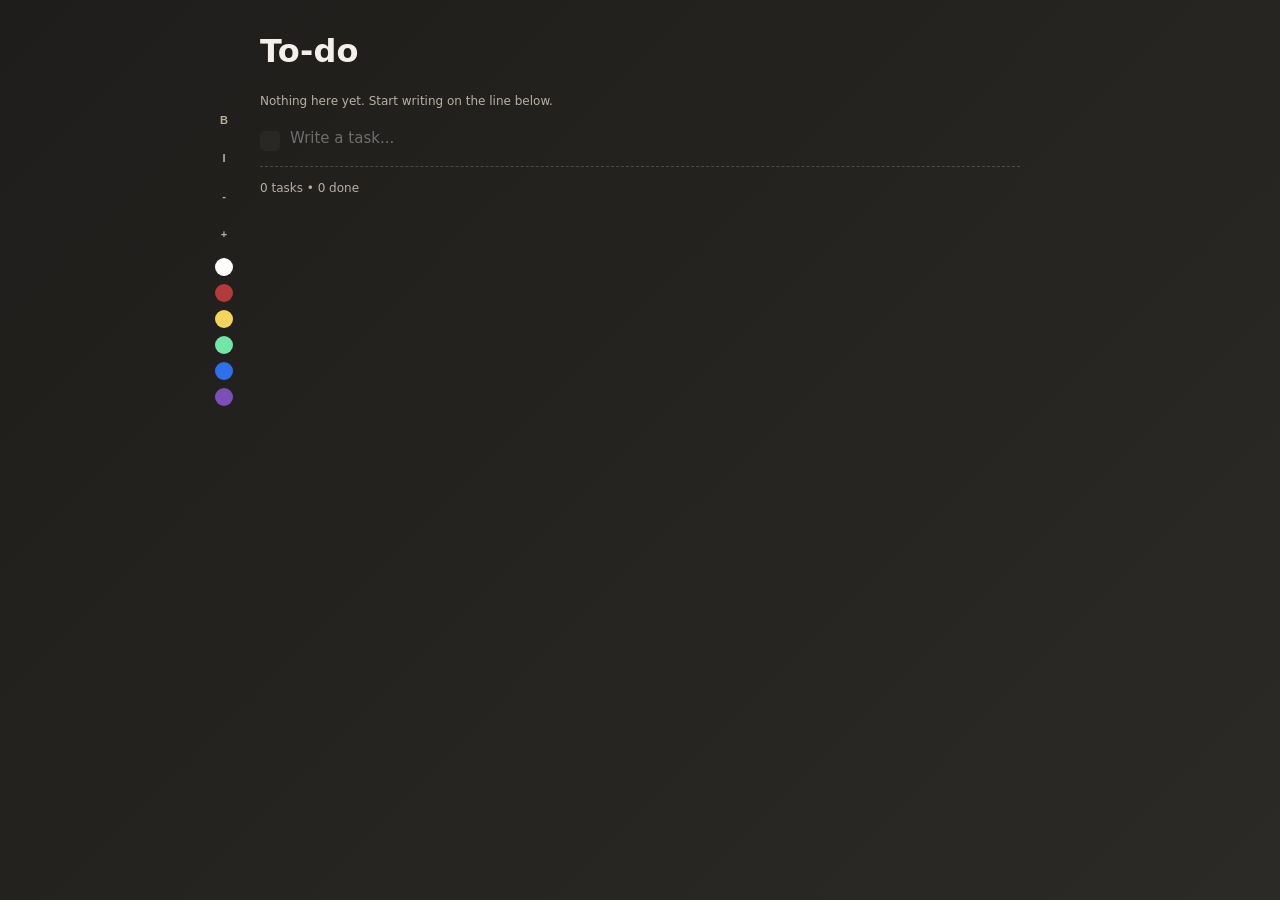
==== todo.html @ 8f399ad2 "Add simple todo popup" ====
<!DOCTYPE html>
<html lang="en">
<head>
  <meta charset="UTF-8">
  <meta name="viewport" content="width=device-width, initial-scale=1.0">
  <title>Simple To-Do</title>
  <style>
    :root {
      --ink: #f4efe8;
      --muted: #b9b0a2;
      --line: #4d4a43;
      --paper: #2e2b26;
      --paper-2: #3a362f;
      --accent: #d4b98a;
    }

    * { box-sizing: border-box; }
    body {
      margin: 0;
      font-family: "Inter", "Segoe UI", system-ui, -apple-system, sans-serif;
      background: linear-gradient(135deg, #1f1d1b 0%, #2c2a26 100%);
      color: var(--ink);
      min-height: 100vh;
      padding: 24px;
    }

    .page {
      max-width: 760px;
      margin: 0 auto;
      padding: 8px 0 24px;
    }

    .header {
      margin-bottom: 18px;
    }

    h1 {
      margin: 0 0 4px;
      font-size: clamp(24px, 4vw, 32px);
      letter-spacing: .2px;
    }

    .subtle {
      color: var(--muted);
      font-size: 14px;
      line-height: 1.45;
    }

    .task-list {
      display: grid;
      gap: 8px;
    }

    .task-row {
      display: grid;
      grid-template-columns: 1fr auto;
      grid-template-rows: auto auto;
      gap: 6px;
      padding: 8px 0;
      border-bottom: 1px solid rgba(255,255,255,.08);
    }

    .task-main {
      display: flex;
      align-items: flex-start;
      gap: 10px;
    }

    .task-title-stack {
      display: flex;
      flex: 1;
      min-width: 0;
      flex-direction: column;
      align-items: flex-start;
      gap: 2px;
    }

    .task-check {
      width: 20px;
      height: 20px;
      border-radius: 5px;
      border: none;
      background: rgba(255,255,255,.04);
      cursor: pointer;
      margin-top: 3px;
      flex-shrink: 0;
      position: relative;
    }

    .task-check.done {
      background: var(--ink);
    }

    .task-check.done::after {
      content: "✓";
      position: absolute;
      inset: 0;
      display: grid;
      place-items: center;
      color: white;
      font-size: 12px;
    }

    .task-input,
    .notes-input {
      border: none;
      outline: none;
      background: transparent;
      color: var(--ink);
      font: inherit;
      width: 100%;
      padding: 0;
      resize: none;
      min-height: 24px;
      line-height: 1.45;
    }

    .toolbar {
      display: flex;
      align-items: center;
      gap: 8px;
      flex-wrap: wrap;
      margin-bottom: 14px;
    }

    .toolbar button,
    .toolbar input {
      border: 1px solid rgba(255,255,255,.18);
      background: rgba(255,255,255,.08);
      color: var(--ink);
      border-radius: 999px;
      padding: 6px 10px;
      font-size: 12px;
      cursor: pointer;
    }

    .content-grid {
      display: grid;
      grid-template-columns: minmax(120px, 180px) minmax(0, 1fr);
      gap: 18px;
      align-items: start;
    }

    .app-shell {
      position: relative;
    }

    .page {
      max-width: 760px;
      width: 100%;
    }

    .toolbar {
      position: fixed;
      top: 100px;
      left: max(20px, calc(50% - 430px));
      display: flex;
      flex-direction: column;
      align-items: center;
      gap: 10px;
      padding: 6px 0;
      background: transparent;
      border: none;
      border-radius: 0;
      min-width: auto;
      z-index: 20;
    }

    .toolbar button,
    .toolbar input {
      border: none;
      background: transparent;
      color: var(--ink);
      border-radius: 50%;
      width: 28px;
      height: 28px;
      padding: 0;
      font-size: 12px;
      cursor: pointer;
      display: inline-flex;
      align-items: center;
      justify-content: center;
    }

    .toolbar .toolbar-btn {
      width: 28px;
      height: 28px;
      min-width: 28px;
      font-weight: 700;
    }

    .toolbar .color-row {
      display: flex;
      flex-direction: column;
      gap: 8px;
      width: auto;
    }

    .toolbar .color-chip {
      width: 18px;
      height: 18px;
      padding: 0;
      border-radius: 50%;
      min-width: auto;
      border: none;
    }

    .toolbar button.active {
      background: rgba(255,255,255,.18);
    }

    @media (max-width: 640px) {
      .toolbar {
        position: static;
        flex-direction: row;
        flex-wrap: wrap;
        justify-content: flex-start;
        width: 100%;
        padding: 8px 0;
      }

      .toolbar .toolbar-btn {
        width: 32px;
      }

      .toolbar .color-row {
        flex-direction: row;
        width: auto;
      }
    }

    .task-controls {
      display: flex;
      flex-direction: column;
      align-items: flex-end;
      gap: 4px;
      grid-column: 2;
      grid-row: 1 / span 2;
      justify-self: end;
      text-align: right;
      margin-left: 0;
    }

    .task-due {
      margin: 0;
      border: none;
      background: transparent;
      color: var(--muted);
      padding: 0;
      font-size: 11px;
      min-width: 56px;
      text-align: right;
    }

    .task-due:focus {
      outline: none;
      border: none;
      color: var(--ink);
    }

    .delete-btn {
      margin-top: 2px;
      padding: 0 6px;
      font-size: 12px;
      color: #d9a38f;
    }

    .color-chip,
    .hide-btn,
    .task-controls button,
    .toolbar button,
    .toolbar input {
      border: none;
      background: transparent;
      color: var(--muted);
      border-radius: 999px;
      padding: 2px 6px;
      font-size: 11px;
      cursor: pointer;
    }

    .hide-btn:hover,
    .delete-btn:hover {
      color: var(--accent);
    }

    .delete-btn {
      color: #d9a38f;
    }

    .color-chip.active {
      background: rgba(255,255,255,.08);
      color: var(--ink);
    }

    .toolbar .color-chip.white { background: #ffffff; color: var(--muted); }
    .toolbar .color-chip.red { background: #b33a3a; color: white; }
    .toolbar .color-chip.yellow { background: #f4d35e; color: white; }
    .toolbar .color-chip.green { background: #6ee7a8; color: white; }
    .toolbar .color-chip.blue { background: #2f6fec; color: white; }
    .toolbar .color-chip.purple { background: #7b4fb5; color: white; }

    .task-row.hidden .notes-input {
      display: none;
    }

    .task-row.hidden .task-main {
      align-items: center;
    }

    .task-hidden-label {
      font-size: 13px;
      color: var(--muted);
      padding-left: 30px;
      font-style: italic;
    }

    .task-input {
      font-size: 15px;
      white-space: pre-wrap;
    }

    .task-input[contenteditable="true"]:empty:before {
      content: attr(data-placeholder);
      color: rgba(255,255,255,.35);
      pointer-events: none;
    }

    .task-row.done .task-input,
    .task-row.done .notes-input {
      text-decoration: line-through;
      opacity: .85;
    }

    .notes-input {
      font-size: 13px;
      color: var(--muted);
      min-height: 0;
      padding-left: 30px;
    }

    .notes-input[contenteditable="true"]:empty:before {
      content: attr(data-placeholder);
      color: rgba(255,255,255,.28);
      pointer-events: none;
    }

    .task-row.new-row {
      border-bottom-style: dashed;
      border-color: rgba(255,255,255,.18);
      padding-top: 12px;
    }

    .task-row.new-row .task-input {
      font-size: 15px;
      color: var(--ink);
    }

    .meta {
      font-size: 12px;
      color: var(--muted);
      margin-top: 6px;
    }

    @media (max-width: 640px) {
      body { padding: 14px; }
    }
  </style>
</head>
<body>
  <div class="app-shell">
    <aside class="toolbar" id="globalToolbar" aria-label="Text controls">
      <button type="button" class="toolbar-btn" data-command="bold" aria-label="Bold">B</button>
      <button type="button" class="toolbar-btn" data-command="italic" aria-label="Italic">I</button>
      <button type="button" class="toolbar-btn" data-size="-2" aria-label="Make text smaller">-</button>
      <button type="button" class="toolbar-btn" data-size="2" aria-label="Make text larger">+</button>
      <div class="color-row" aria-label="Text color">
        <button class="color-chip white" type="button" data-color="#ffffff" aria-label="White text"></button>
        <button class="color-chip red" type="button" data-color="#b33a3a" aria-label="Red text"></button>
        <button class="color-chip yellow" type="button" data-color="#f4d35e" aria-label="Yellow text"></button>
        <button class="color-chip green" type="button" data-color="#6ee7a8" aria-label="Green text"></button>
        <button class="color-chip blue" type="button" data-color="#2f6fec" aria-label="Blue text"></button>
        <button class="color-chip purple" type="button" data-color="#7b4fb5" aria-label="Purple text"></button>
      </div>
    </aside>
    <main class="page">
      <header class="header">
        <h1>To-do</h1>
      </header>

      <section id="taskList" class="task-list" aria-label="Task list"></section>
    </main>
  </div>

  <script>
    const STORAGE_KEY = 'lifeline-simple-todos-v1';
    const DEFAULT_TEXT_COLOR = '#ffffff';
    const REMOVED_TEXT_COLORS = ['#2e7d5b', 'rgb(46, 125, 91)'];
    const taskList = document.getElementById('taskList');

    const loadedTasks = loadTasks();
    let tasks = cleanTasks(loadedTasks);
    if (JSON.stringify(tasks) !== JSON.stringify(loadedTasks)) {
      saveTasks();
    }

    function loadTasks() {
      try {
        const raw = localStorage.getItem(STORAGE_KEY);
        return raw ? JSON.parse(raw) : [];
      } catch (error) {
        console.warn('Could not load tasks', error);
        return [];
      }
    }

    function saveTasks() {
      localStorage.setItem(STORAGE_KEY, JSON.stringify(tasks));
    }

    function createTask(text = '') {
      return {
        id: crypto.randomUUID ? crypto.randomUUID() : `task-${Date.now()}-${Math.random().toString(16).slice(2)}`,
        text,
        notes: '',
        done: false,
        color: DEFAULT_TEXT_COLOR,
        hidden: false,
        due: ''
      };
    }

    function normalizeTextColor(color) {
      return REMOVED_TEXT_COLORS.includes(String(color).toLowerCase()) ? DEFAULT_TEXT_COLOR : color;
    }

    function normalizeFontSize(fontSize) {
      const size = parseFloat(fontSize);
      return Number.isFinite(size) ? `${clampTextSize(size)}px` : '';
    }

    function cleanTextHtml(value = '') {
      const template = document.createElement('template');
      template.innerHTML = value;
      template.content.querySelectorAll('[style]').forEach(el => {
        const color = normalizeTextColor(el.style.color);
        const fontSize = normalizeFontSize(el.style.fontSize);
        const fontWeight = el.style.fontWeight;
        const fontStyle = el.style.fontStyle;
        const textDecoration = el.style.textDecoration;
        el.removeAttribute('style');
        if (color) el.style.color = color;
        if (fontSize) el.style.fontSize = fontSize;
        if (fontWeight) el.style.fontWeight = fontWeight;
        if (fontStyle) el.style.fontStyle = fontStyle;
        if (textDecoration) el.style.textDecoration = textDecoration;
      });
      return template.innerHTML;
    }

    function cleanTasks(items) {
      return items.map(task => ({
        ...task,
        text: cleanTextHtml(task.text || ''),
        notes: cleanTextHtml(task.notes || ''),
        color: normalizeTextColor(task.color || DEFAULT_TEXT_COLOR)
      }));
    }

    function normalizeText(value) {
      return value.replace(/<br\s*\/?>/gi, '\n').replace(/<div>/gi, '\n').replace(/<\/div>/gi, '').replace(/<p>/gi, '').replace(/<\/p>/gi, '').replace(/&nbsp;/gi, ' ').trim();
    }

    let activeEditable = null;
    const toolbar = document.getElementById('globalToolbar');

    document.addEventListener('focusin', event => {
      if (event.target && event.target.isContentEditable) {
        activeEditable = event.target;
      }
    });

    toolbar.addEventListener('mousedown', event => {
      if (event.target.closest('button')) {
        event.preventDefault();
      }
    });

    toolbar.addEventListener('click', event => {
      const button = event.target.closest('button[data-command], button[data-color], button[data-size]');
      if (!button) return;
      event.preventDefault();
      const size = button.dataset.size;
      if (size) {
        applyTextSize(Number(size));
        return;
      }
      const color = button.dataset.color;
      if (color) {
        applyTextColor(color);
        return;
      }
      const command = button.dataset.command;
      if (command) {
        applyTextCommand(command);
      }
    });

    function placeCaretAtEnd(el) {
      const range = document.createRange();
      range.selectNodeContents(el);
      range.collapse(false);
      const sel = window.getSelection();
      sel.removeAllRanges();
      sel.addRange(range);
    }

    function saveEditableValue(el, options = {}) {
      if (!el || !el.dataset) return;
      const row = el.closest('.task-row');
      if (!row) return;
      const task = tasks.find(item => item.id === row.dataset.taskId);
      if (!task) return;
      const cleanedHtml = cleanTextHtml(el.innerHTML);
      if (options.updateDom && el.innerHTML !== cleanedHtml) {
        el.innerHTML = cleanedHtml;
        placeCaretAtEnd(el);
      }
      if (el.dataset.role === 'task') {
        task.text = cleanedHtml;
      } else if (el.dataset.role === 'notes') {
        task.notes = cleanedHtml;
      }
    }

    function getEditableTask(el) {
      if (!el || !el.dataset) return null;
      const row = el.closest('.task-row');
      if (!row) return null;
      return tasks.find(item => item.id === row.dataset.taskId) || null;
    }

    function applyTextCommand(command) {
      if (!activeEditable) return;
      try {
        document.execCommand('styleWithCSS', false, true);
      } catch (error) {
        // ignore
      }
      document.execCommand(command, false, null);
      saveEditableValue(activeEditable);
      saveTasks();
    }

    function applyTextColor(color) {
      const active = activeEditable;
      if (!active) return;
      color = normalizeTextColor(color);
      const selection = window.getSelection();
      if (selection && selection.rangeCount > 0 && !selection.isCollapsed) {
        try {
          document.execCommand('styleWithCSS', false, true);
          document.execCommand('foreColor', false, color);
        } catch (error) {
          const range = selection.getRangeAt(0);
          const span = document.createElement('span');
          span.style.color = color;
          const fragment = range.extractContents();
          span.appendChild(fragment);
          range.insertNode(span);
        }
      } else {
        active.style.color = color;
      }
      if (active.dataset.role === 'task') {
        const task = getEditableTask(active);
        if (task) {
          task.color = color;
          const dueInput = active.closest('.task-row')?.querySelector('.task-due');
          if (dueInput) dueInput.style.color = color;
        }
      }
      saveEditableValue(active);
      saveTasks();
    }

    function clampTextSize(size) {
      return Math.min(32, Math.max(10, size));
    }

    function selectionIsInside(selection, el) {
      return selection && selection.anchorNode && selection.focusNode && el.contains(selection.anchorNode) && el.contains(selection.focusNode);
    }

    function getBlockSizeTarget(el) {
      const nodes = Array.from(el.childNodes);
      return nodes.length === 1 && nodes[0].nodeType === Node.ELEMENT_NODE ? nodes[0] : el;
    }

    function clearNestedFontSizes(root) {
      root.querySelectorAll('[style]').forEach(el => {
        el.style.fontSize = '';
        if (!el.getAttribute('style')) {
          el.removeAttribute('style');
        }
      });
    }

    function applyBlockTextSize(el, size) {
      const target = getBlockSizeTarget(el);
      if (target !== el && target.tagName === 'SPAN') {
        clearNestedFontSizes(target);
        target.style.fontSize = `${size}px`;
        return;
      }
      const span = document.createElement('span');
      span.style.fontSize = `${size}px`;
      while (el.firstChild) {
        span.appendChild(el.firstChild);
      }
      clearNestedFontSizes(span);
      span.style.fontSize = `${size}px`;
      el.appendChild(span);
      placeCaretAtEnd(el);
    }

    function applyTextSize(delta) {
      const active = activeEditable;
      if (!active) return;
      const selection = window.getSelection();
      if (selection && selection.rangeCount > 0 && !selection.isCollapsed && selectionIsInside(selection, active)) {
        const range = selection.getRangeAt(0);
        const ancestor = range.commonAncestorContainer.nodeType === Node.ELEMENT_NODE
          ? range.commonAncestorContainer
          : range.commonAncestorContainer.parentElement;
        const currentSize = parseFloat(window.getComputedStyle(ancestor || active).fontSize);
        const span = document.createElement('span');
        span.style.fontSize = `${clampTextSize(currentSize + delta)}px`;
        span.appendChild(range.extractContents());
        clearNestedFontSizes(span);
        span.style.fontSize = `${clampTextSize(currentSize + delta)}px`;
        range.insertNode(span);
        selection.removeAllRanges();
        const updatedRange = document.createRange();
        updatedRange.selectNodeContents(span);
        selection.addRange(updatedRange);
      } else {
        const target = getBlockSizeTarget(active);
        const currentSize = parseFloat(window.getComputedStyle(target).fontSize);
        applyBlockTextSize(active, clampTextSize(currentSize + delta));
      }
      saveEditableValue(active);
      saveTasks();
    }

    function insertPlainText(text) {
      const selection = window.getSelection();
      if (!selection || !selection.rangeCount) return false;
      const range = selection.getRangeAt(0);
      range.deleteContents();
      const textNode = document.createTextNode(text);
      range.insertNode(textNode);
      range.setStartAfter(textNode);
      range.collapse(true);
      selection.removeAllRanges();
      selection.addRange(range);
      return true;
    }

    function handleEditablePaste(event) {
      event.preventDefault();
      if (insertPlainText(event.clipboardData?.getData('text/plain') || '')) {
        event.currentTarget.dispatchEvent(new Event('input', { bubbles: true }));
      }
    }

    function renderTasks() {
      const completed = tasks.filter(task => task.done).length;
      taskList.innerHTML = '';

      if (!tasks.length) {
        taskList.innerHTML = '<div class="meta">Nothing here yet. Start writing on the line below.</div>';
      }

      const list = document.createElement('div');
      list.className = 'task-list';
      taskList.appendChild(list);

      tasks.forEach(task => {
        const row = document.createElement('div');
        row.className = `task-row${task.done ? ' done' : ''}${task.hidden ? ' hidden' : ''}`;
        row.dataset.taskId = task.id;
        row.draggable = true;
        row.addEventListener('dragstart', (event) => {
          event.dataTransfer.setData('text/plain', task.id);
          event.dataTransfer.effectAllowed = 'move';
        });
        row.addEventListener('dragover', (event) => {
          event.preventDefault();
          event.dataTransfer.dropEffect = 'move';
        });
        row.addEventListener('drop', (event) => {
          event.preventDefault();
          const draggedId = event.dataTransfer.getData('text/plain');
          const targetId = row.dataset.taskId;
          if (!draggedId || draggedId === targetId) return;

          const draggedIndex = tasks.findIndex(item => item.id === draggedId);
          const targetIndex = tasks.findIndex(item => item.id === targetId);
          if (draggedIndex === -1 || targetIndex === -1) return;

          const [draggedTask] = tasks.splice(draggedIndex, 1);
          tasks.splice(targetIndex, 0, draggedTask);
          saveTasks();
          renderTasks();
        });
        const main = document.createElement('div');
        main.className = 'task-main';

        const check = document.createElement('button');
        check.type = 'button';
        check.className = `task-check${task.done ? ' done' : ''}`;
        check.setAttribute('aria-label', task.done ? 'Mark as not done' : 'Mark as done');
        check.addEventListener('click', () => {
          task.done = !task.done;
          saveTasks();
          renderTasks();
        });

        const input = document.createElement('div');
        input.className = 'task-input';
        input.setAttribute('contenteditable', 'true');
        input.dataset.placeholder = 'Write a task...';
        input.dataset.role = 'task';
        input.innerHTML = cleanTextHtml(task.text || '');
        task.color = normalizeTextColor(task.color || DEFAULT_TEXT_COLOR);
        input.style.color = task.color;
        input.addEventListener('input', () => {
          saveEditableValue(input);
          saveTasks();
        });
        input.addEventListener('paste', handleEditablePaste);
        input.addEventListener('keydown', (event) => {
          if (event.key === 'Enter' && !event.shiftKey) {
            event.preventDefault();
            notesInput.focus();
          }
        });

        const notesInput = document.createElement('div');
        notesInput.className = 'notes-input';
        notesInput.setAttribute('contenteditable', 'true');
        notesInput.dataset.placeholder = 'Notes';
        notesInput.dataset.role = 'notes';
        notesInput.innerHTML = cleanTextHtml(task.notes || '');
        notesInput.style.color = task.color;
        notesInput.addEventListener('input', () => {
          saveEditableValue(notesInput);
          saveTasks();
        });
        notesInput.addEventListener('paste', handleEditablePaste);

        const titleStack = document.createElement('div');
        titleStack.className = 'task-title-stack';

        const titleControls = document.createElement('div');
        titleControls.className = 'task-title-controls';

        const hideBtn = document.createElement('button');
        hideBtn.type = 'button';
        hideBtn.className = 'hide-btn';
        hideBtn.textContent = task.hidden ? 'show' : 'hide';
        hideBtn.addEventListener('click', () => {
          task.hidden = !task.hidden;
          saveTasks();
          renderTasks();
        });
        titleControls.appendChild(hideBtn);

        const controls = document.createElement('div');
        controls.className = 'task-controls';

        const dueInput = document.createElement('input');
        dueInput.type = 'text';
        dueInput.className = 'task-due';
        dueInput.placeholder = 'due';
        dueInput.value = task.due || '';
        dueInput.style.color = task.color;
        dueInput.addEventListener('input', () => {
          task.due = dueInput.value;
          saveTasks();
        });

        const deleteBtn = document.createElement('button');
        deleteBtn.type = 'button';
        deleteBtn.className = 'hide-btn delete-btn';
        deleteBtn.textContent = 'x';
        deleteBtn.addEventListener('click', () => {
          if (!confirm('Delete this task?')) return;
          tasks = tasks.filter(item => item.id !== task.id);
          saveTasks();
          renderTasks();
        });

        controls.appendChild(dueInput);
        controls.appendChild(deleteBtn);

        titleStack.append(input, titleControls);
        main.append(check, titleStack);
        row.append(main, controls, notesInput);
        list.appendChild(row);
      });

      const newRow = document.createElement('div');
      newRow.className = 'task-row new-row';
      const newMain = document.createElement('div');
      newMain.className = 'task-main';
      const newCheck = document.createElement('div');
      newCheck.className = 'task-check';
      const newInput = document.createElement('div');
      newInput.className = 'task-input';
      newInput.setAttribute('contenteditable', 'true');
      newInput.dataset.placeholder = 'Write a task...';
      newInput.addEventListener('input', () => {
        const value = normalizeText(newInput.innerHTML);
        if (!value) return;
        tasks.unshift(createTask(value));
        saveTasks();
        renderTasks();
        requestAnimationFrame(() => {
          const firstTask = taskList.querySelector('.task-row:not(.new-row) .task-input');
          if (firstTask) {
            firstTask.focus();
            placeCaretAtEnd(firstTask);
          }
        });
      });
      newInput.addEventListener('paste', handleEditablePaste);
      newMain.append(newCheck, newInput);
      newRow.appendChild(newMain);
      list.appendChild(newRow);

      const meta = document.createElement('div');
      meta.className = 'meta';
      meta.textContent = `${tasks.length} task${tasks.length === 1 ? '' : 's'} • ${completed} done`;
      taskList.appendChild(meta);
    }

    renderTasks();
  </script>
</body>
</html>
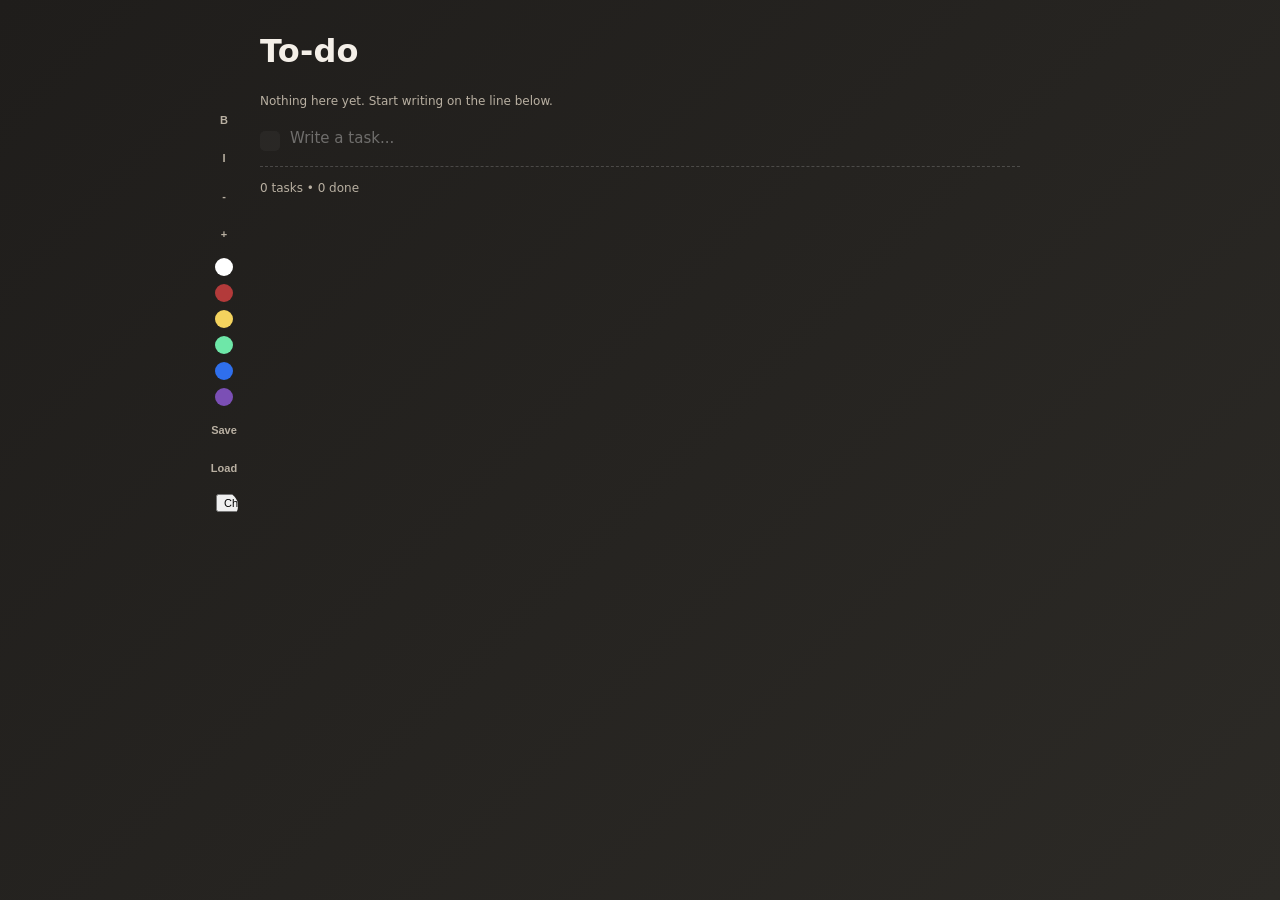
==== commit 195522d2: "Open simple todo as full page" ====
--- a/todo.html
+++ b/todo.html
@@ -382,6 +382,9 @@
         <button class="color-chip blue" type="button" data-color="#2f6fec" aria-label="Blue text"></button>
         <button class="color-chip purple" type="button" data-color="#7b4fb5" aria-label="Purple text"></button>
       </div>
+      <button type="button" class="toolbar-btn" id="backupTasksBtn" aria-label="Download task backup">Save</button>
+      <button type="button" class="toolbar-btn" id="restoreTasksBtn" aria-label="Restore task backup">Load</button>
+      <input id="restoreTasksInput" type="file" accept="application/json,.json" hidden>
     </aside>
     <main class="page">
       <header class="header">
@@ -397,6 +400,9 @@
     const DEFAULT_TEXT_COLOR = '#ffffff';
     const REMOVED_TEXT_COLORS = ['#2e7d5b', 'rgb(46, 125, 91)'];
     const taskList = document.getElementById('taskList');
+    const backupTasksBtn = document.getElementById('backupTasksBtn');
+    const restoreTasksBtn = document.getElementById('restoreTasksBtn');
+    const restoreTasksInput = document.getElementById('restoreTasksInput');
 
     const loadedTasks = loadTasks();
     let tasks = cleanTasks(loadedTasks);
@@ -416,6 +422,51 @@
 
     function saveTasks() {
       localStorage.setItem(STORAGE_KEY, JSON.stringify(tasks));
+    }
+
+    function downloadTaskBackup() {
+      const backup = {
+        version: 1,
+        exportedAt: new Date().toISOString(),
+        storageKey: STORAGE_KEY,
+        tasks
+      };
+      const blob = new Blob([JSON.stringify(backup, null, 2)], { type: 'application/json' });
+      const url = URL.createObjectURL(blob);
+      const link = document.createElement('a');
+      link.href = url;
+      link.download = `simple-todo-backup-${new Date().toISOString().slice(0, 10)}.json`;
+      document.body.appendChild(link);
+      link.click();
+      link.remove();
+      URL.revokeObjectURL(url);
+    }
+
+    function getTasksFromBackup(value) {
+      const parsed = JSON.parse(value);
+      const importedTasks = Array.isArray(parsed) ? parsed : parsed?.tasks;
+      if (!Array.isArray(importedTasks)) {
+        throw new Error('Backup did not contain a task list.');
+      }
+      return cleanTasks(importedTasks);
+    }
+
+    async function restoreTaskBackup(file) {
+      if (!file) return;
+      try {
+        const restoredTasks = getTasksFromBackup(await file.text());
+        const count = restoredTasks.length;
+        const message = count === 1 ? 'Restore 1 task?' : `Restore ${count} tasks?`;
+        if (!confirm(`${message} This will replace the current simple to-do list.`)) return;
+        tasks = restoredTasks;
+        saveTasks();
+        renderTasks();
+      } catch (error) {
+        console.warn('Could not restore tasks', error);
+        alert('Could not restore that backup file.');
+      } finally {
+        restoreTasksInput.value = '';
+      }
     }
 
     function createTask(text = '') {
@@ -505,6 +556,10 @@
         applyTextCommand(command);
       }
     });
+
+    backupTasksBtn.addEventListener('click', downloadTaskBackup);
+    restoreTasksBtn.addEventListener('click', () => restoreTasksInput.click());
+    restoreTasksInput.addEventListener('change', () => restoreTaskBackup(restoreTasksInput.files?.[0]));
 
     function placeCaretAtEnd(el) {
       const range = document.createRange();
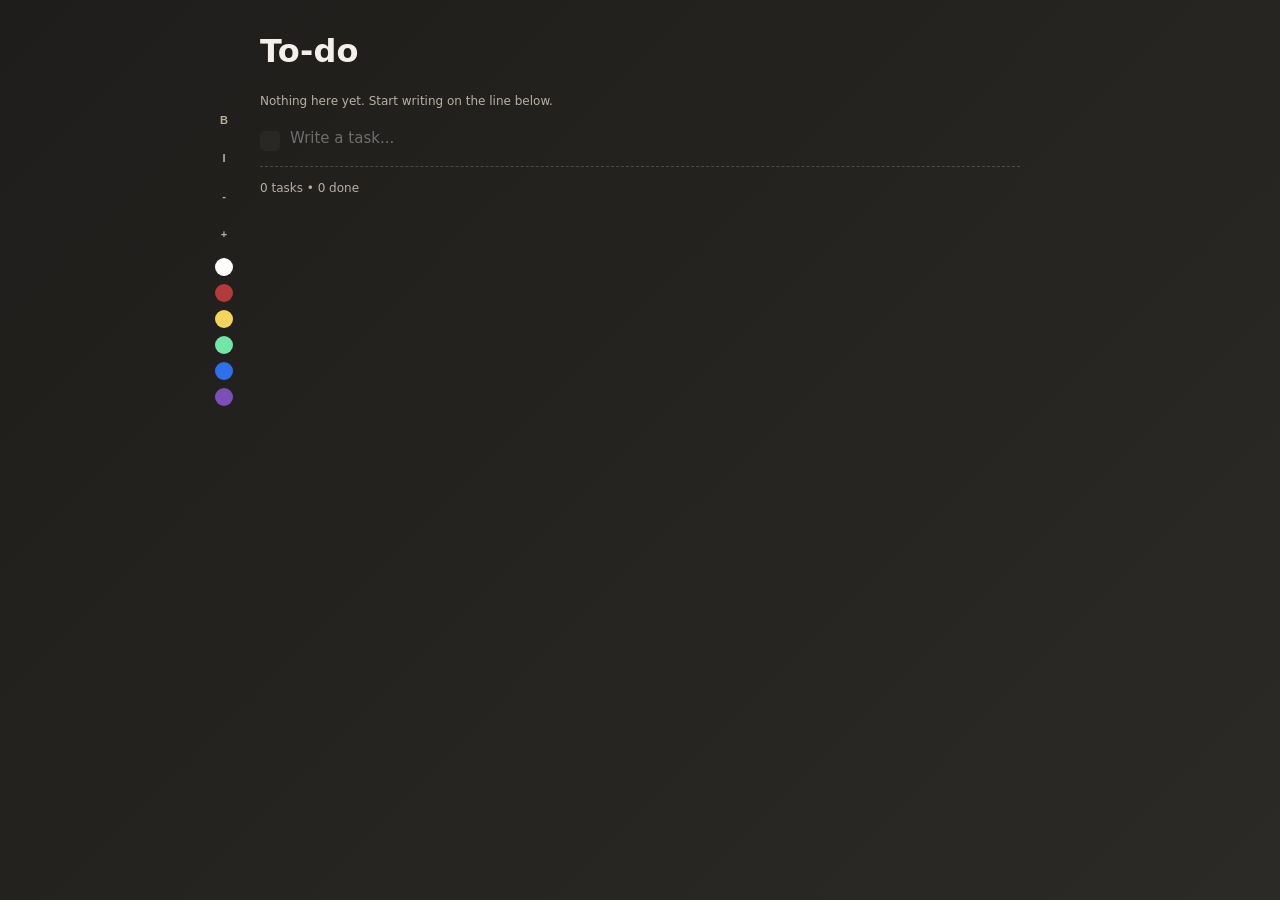
==== commit 2ba1b849: "Remove todo backup controls" ====
--- a/todo.html
+++ b/todo.html
@@ -382,9 +382,6 @@
         <button class="color-chip blue" type="button" data-color="#2f6fec" aria-label="Blue text"></button>
         <button class="color-chip purple" type="button" data-color="#7b4fb5" aria-label="Purple text"></button>
       </div>
-      <button type="button" class="toolbar-btn" id="backupTasksBtn" aria-label="Download task backup">Save</button>
-      <button type="button" class="toolbar-btn" id="restoreTasksBtn" aria-label="Restore task backup">Load</button>
-      <input id="restoreTasksInput" type="file" accept="application/json,.json" hidden>
     </aside>
     <main class="page">
       <header class="header">
@@ -400,9 +397,6 @@
     const DEFAULT_TEXT_COLOR = '#ffffff';
     const REMOVED_TEXT_COLORS = ['#2e7d5b', 'rgb(46, 125, 91)'];
     const taskList = document.getElementById('taskList');
-    const backupTasksBtn = document.getElementById('backupTasksBtn');
-    const restoreTasksBtn = document.getElementById('restoreTasksBtn');
-    const restoreTasksInput = document.getElementById('restoreTasksInput');
 
     const loadedTasks = loadTasks();
     let tasks = cleanTasks(loadedTasks);
@@ -422,51 +416,6 @@
 
     function saveTasks() {
       localStorage.setItem(STORAGE_KEY, JSON.stringify(tasks));
-    }
-
-    function downloadTaskBackup() {
-      const backup = {
-        version: 1,
-        exportedAt: new Date().toISOString(),
-        storageKey: STORAGE_KEY,
-        tasks
-      };
-      const blob = new Blob([JSON.stringify(backup, null, 2)], { type: 'application/json' });
-      const url = URL.createObjectURL(blob);
-      const link = document.createElement('a');
-      link.href = url;
-      link.download = `simple-todo-backup-${new Date().toISOString().slice(0, 10)}.json`;
-      document.body.appendChild(link);
-      link.click();
-      link.remove();
-      URL.revokeObjectURL(url);
-    }
-
-    function getTasksFromBackup(value) {
-      const parsed = JSON.parse(value);
-      const importedTasks = Array.isArray(parsed) ? parsed : parsed?.tasks;
-      if (!Array.isArray(importedTasks)) {
-        throw new Error('Backup did not contain a task list.');
-      }
-      return cleanTasks(importedTasks);
-    }
-
-    async function restoreTaskBackup(file) {
-      if (!file) return;
-      try {
-        const restoredTasks = getTasksFromBackup(await file.text());
-        const count = restoredTasks.length;
-        const message = count === 1 ? 'Restore 1 task?' : `Restore ${count} tasks?`;
-        if (!confirm(`${message} This will replace the current simple to-do list.`)) return;
-        tasks = restoredTasks;
-        saveTasks();
-        renderTasks();
-      } catch (error) {
-        console.warn('Could not restore tasks', error);
-        alert('Could not restore that backup file.');
-      } finally {
-        restoreTasksInput.value = '';
-      }
     }
 
     function createTask(text = '') {
@@ -556,10 +505,6 @@
         applyTextCommand(command);
       }
     });
-
-    backupTasksBtn.addEventListener('click', downloadTaskBackup);
-    restoreTasksBtn.addEventListener('click', () => restoreTasksInput.click());
-    restoreTasksInput.addEventListener('change', () => restoreTaskBackup(restoreTasksInput.files?.[0]));
 
     function placeCaretAtEnd(el) {
       const range = document.createRange();
